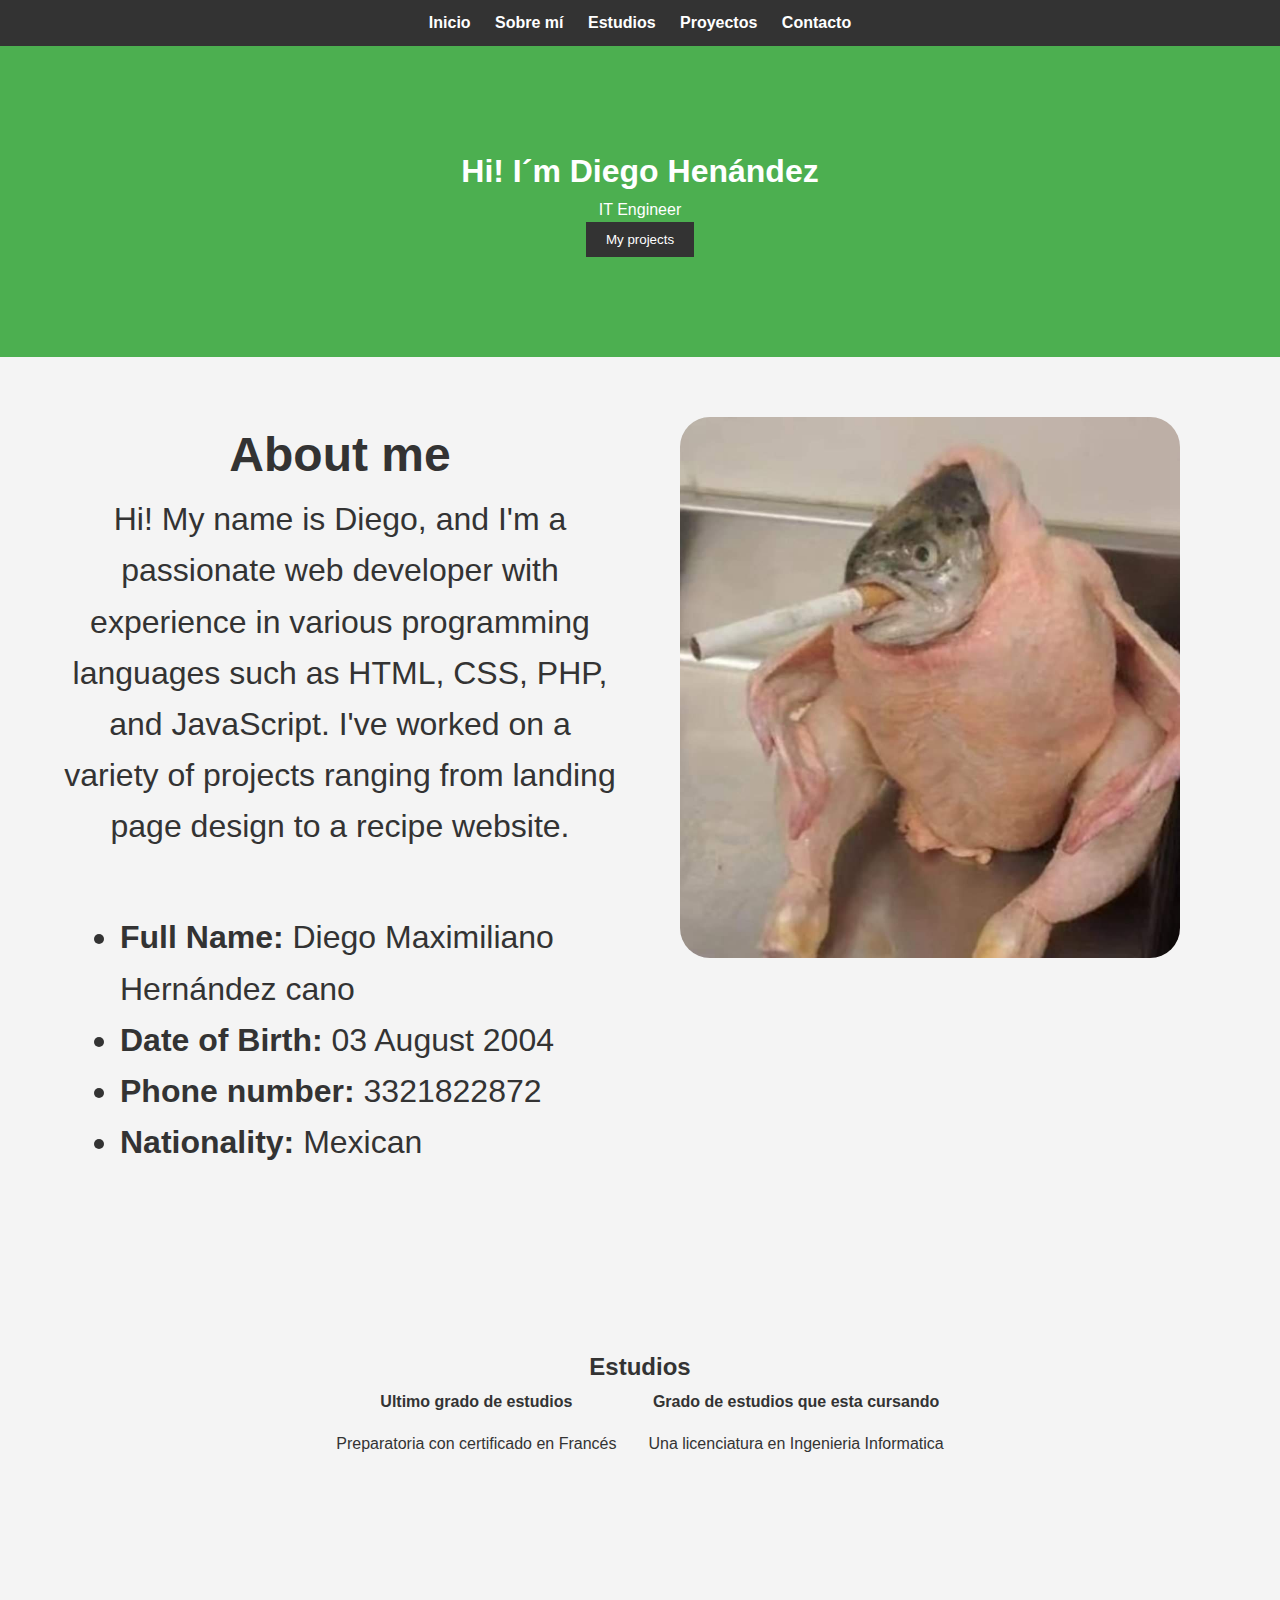
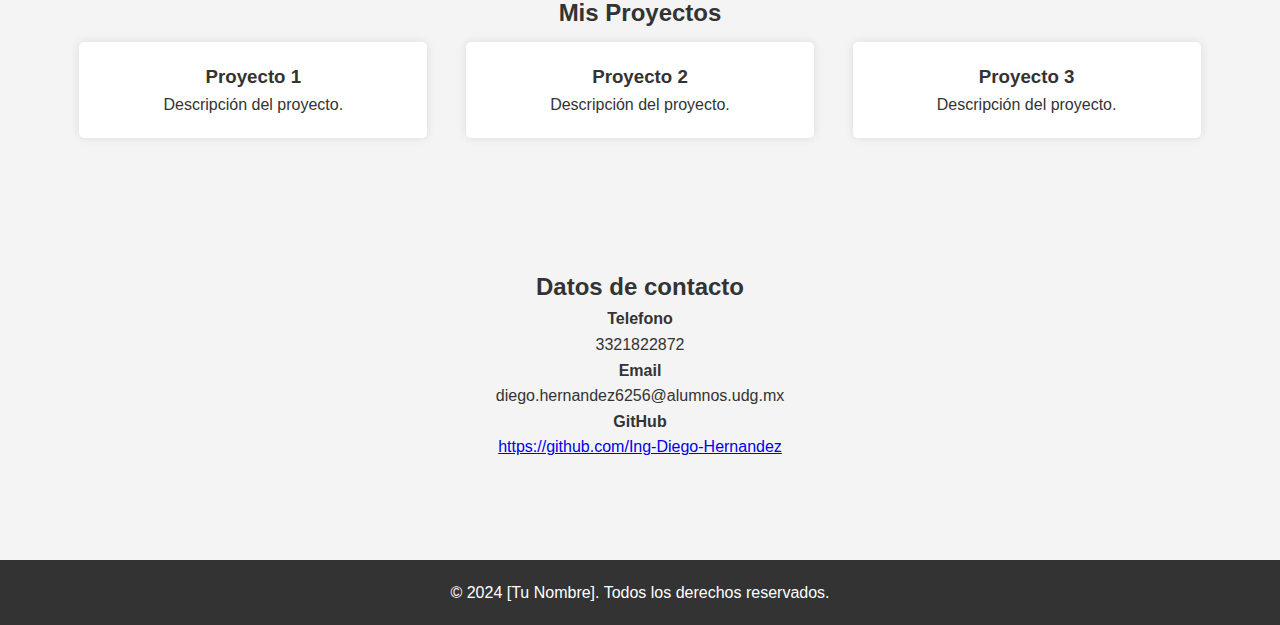
==== main.html @ 182c99d6 "first commit" ====
<!DOCTYPE html>
<html lang="en">
<head>
    <meta charset="UTF-8">
    <meta name="viewport" content="width=device-width, initial-scale=1.0">
    <title>Mi Portafolio</title>
    <link rel="stylesheet" href="styles/style.css">
</head>
<body>
    <header>
        <nav>
            <ul>
                <li><a href="#home">Inicio</a></li>
                <li><a href="#about">Sobre mí</a></li>
                <li><a href="#grade">Estudios</a></li>
                <li><a href="#projects">Proyectos</a></li>
                <li><a href="#contact">Contacto</a></li>
            </ul>
        </nav>
    </header>

    <section id="home" class="section">
        <h1>Hi! I´m Diego Henández</h1>
        <p>IT Engineer</p>
        <button onclick="scrollToSection('projects')">My projects</button>
    </section>

    <section id="about" class="about">
        <div class="left">
            <h2>About me</h2>
            <p>Hi! My name is Diego, and I'm a passionate web developer with 
                experience in various programming languages ​​such as HTML, CSS, PHP, 
                and JavaScript. I've worked on a variety of projects ranging 
                from landing page design to a recipe website.</p>
            
            <div class="about-list">
                <li><strong>Full Name:</strong> Diego Maximiliano Hernández cano </li>

                <li><strong>Date of Birth:</strong> 03 August 2004</li>

                <li><strong>Phone number:</strong> 3321822872</li>

                <li><strong>Nationality:</strong> Mexican</li>
            </div>
        </div>
        <div class="right">
            <img src="/images/soy.jpg" alt="Yo mero" style="width:500px; border-radius: 30px;">
        </div>
    </section>

    <section id="grade" class="section">
        <h2>Estudios</h2>
        <table style="margin: 0 auto;">
            <tr>
              <th>Ultimo grado de estudios</th>
              <th>Grado de estudios que esta cursando</th>
            </tr>
            <tr>
              <td>Preparatoria con certificado en Francés</td>
              <td>Una licenciatura en Ingenieria Informatica</td>
            </tr>
          </table>
    </section>

    <section id="projects" class="section">
        <h2>Mis Proyectos</h2>
        <div class="project-container">
            <div class="project">
                <h3>Proyecto 1</h3>
                <p>Descripción del proyecto.</p>
            </div>
            <div class="project">
                <h3>Proyecto 2</h3>
                <p>Descripción del proyecto.</p>
            </div>
            <div class="project">
                <h3>Proyecto 3</h3>
                <p>Descripción del proyecto.</p>
            </div>
        </div>
    </section>

    <section id="contact" class="section">
        <h2>Datos de contacto</h2>
        <h4>Telefono</h4>
        <p>3321822872</p>
        <h4>Email</h4>
        <p>diego.hernandez6256@alumnos.udg.mx</p>
        <h4>GitHub</h4>
        <p><a href="https://github.com/Ing-Diego-Hernandez" target="_blank">https://github.com/Ing-Diego-Hernandez</a></p>
    </section>


    <footer>
        <p>&copy; 2024 [Tu Nombre]. Todos los derechos reservados.</p>
    </footer>

    <script src="script.js"></script>
</body>
</html>
---- styles/style.css ----
* {
    margin: 0;
    padding: 0;
    box-sizing: border-box;
}

body {
    font-family: 'Arial', sans-serif;
    line-height: 1.6;
    color: #333;
    background-color: #f4f4f4;
}

header {
    background: #333;
    color: #fff;
    padding: 10px 0;
    text-align: center;
}

nav ul {
    list-style: none;
}

nav ul li {
    display: inline;
    margin: 0 10px;
}

nav ul li a {
    color: #fff;
    text-decoration: none;
    font-weight: bold;
}

.about {
    display: grid;
    grid-template-columns: repeat(2, 1fr);
    grid-template-rows: 1fr;
    grid-column-gap: 0px;
    grid-row-gap: 0px;
    text-align: center;
    padding: 60px;
}

.about-list {
    text-align: left;
    padding: 60px;
}

.left { 
    grid-area: 1 / 1 / 2 / 2; 
    font-size: 2em;
    margin-right: 20px;
}
.rigth { grid-area: 1 / 2 / 2 / 3; }

td {
    text-align: center;
    padding: 15px;
}

.section {
    padding: 60px;
    text-align: center;
    
}

#home {
    background: #4CAF50;
    color: white;
    padding: 100px 20px;
}

button {
    padding: 10px 20px;
    background: #333;
    color: white;
    border: none;
    cursor: pointer;
}

button:hover {
    background: #555;
}

#projects .project-container {
    display: flex;
    justify-content: space-around;
    flex-wrap: wrap;
}

.project {
    background: white;
    padding: 20px;
    margin: 10px;
    border-radius: 5px;
    box-shadow: 0 0 10px rgba(0, 0, 0, 0.1);
    width: 30%;
}

footer {
    background: #333;
    color: white;
    text-align: center;
    padding: 20px;
    margin-top: 40px;
}

footer p {
    margin: 0;
}
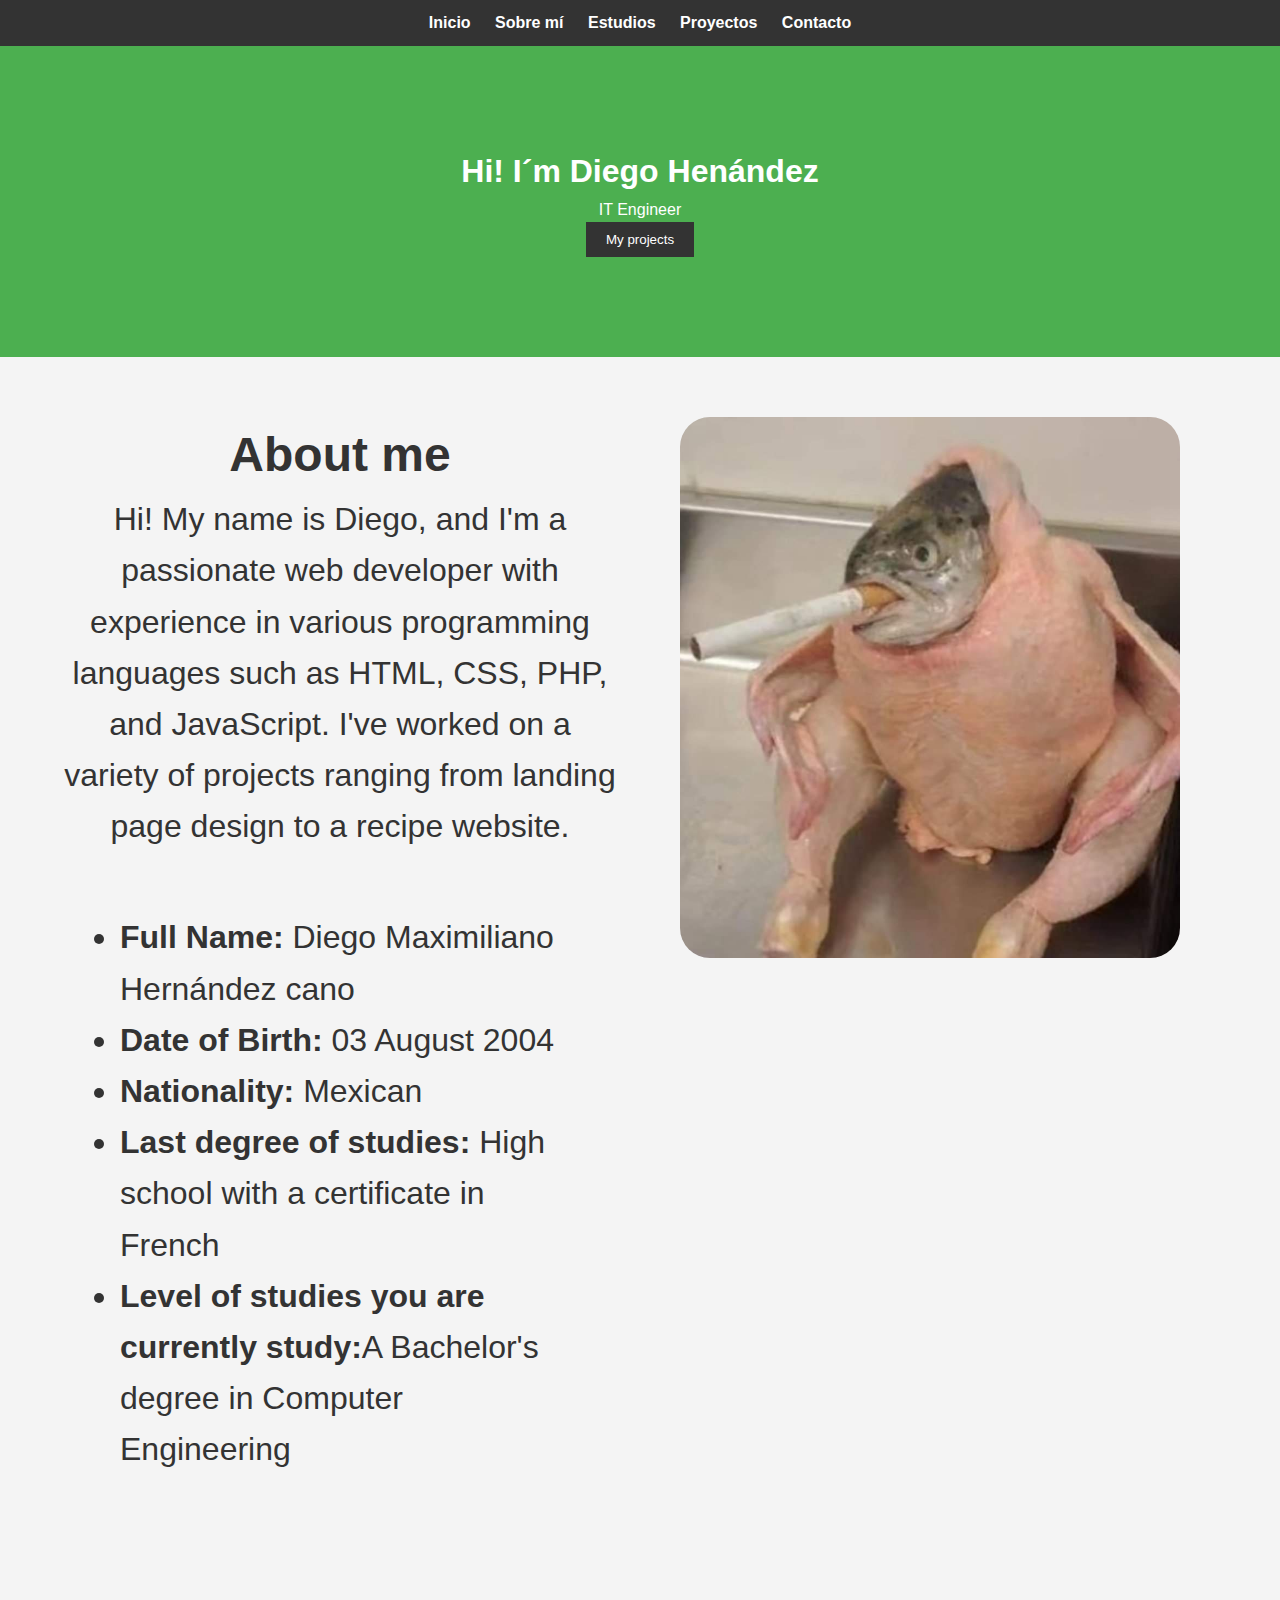
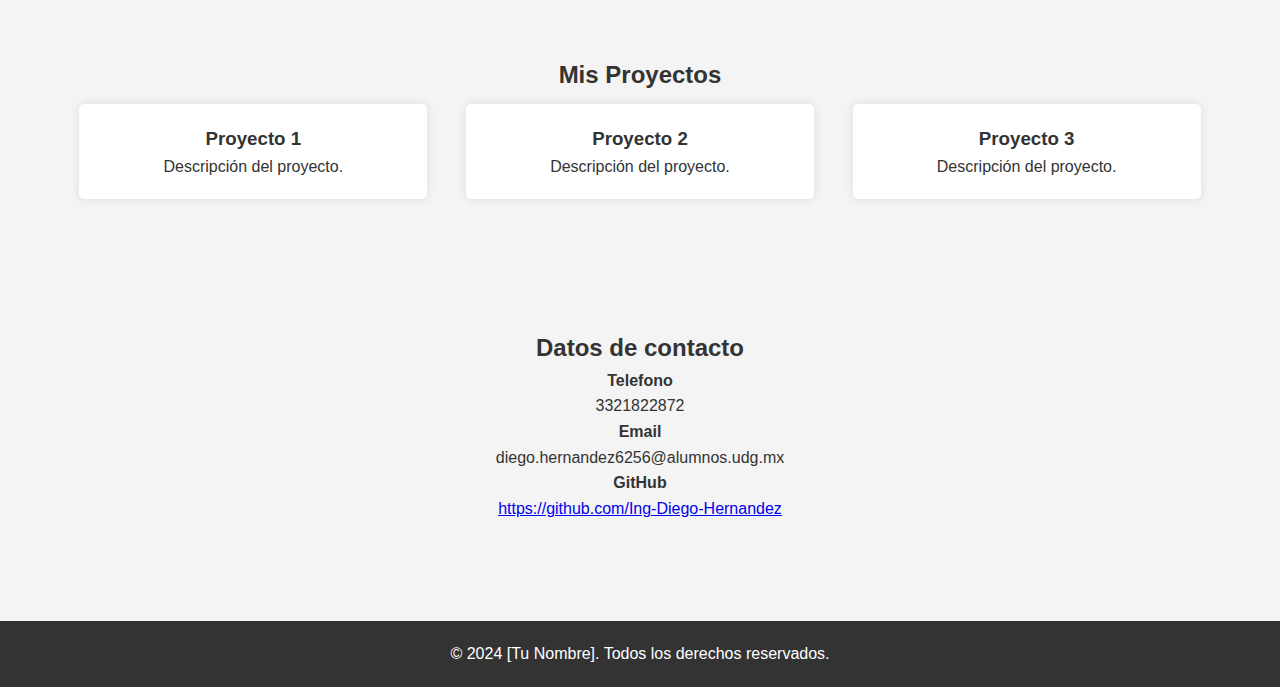
==== commit d3054b88: "commit" ====
--- a/main.html
+++ b/main.html
@@ -38,9 +38,12 @@
 
                 <li><strong>Date of Birth:</strong> 03 August 2004</li>
 
-                <li><strong>Phone number:</strong> 3321822872</li>
+                <li><strong>Nationality:</strong> Mexican</li>
 
-                <li><strong>Nationality:</strong> Mexican</li>
+                <li><strong>Last degree of studies:</strong> High school with a certificate in French</li>
+
+                <li><strong>Level of studies you are currently study:</strong>A Bachelor's degree in Computer Engineering</li>
+
             </div>
         </div>
         <div class="right">
@@ -48,19 +51,6 @@
         </div>
     </section>
 
-    <section id="grade" class="section">
-        <h2>Estudios</h2>
-        <table style="margin: 0 auto;">
-            <tr>
-              <th>Ultimo grado de estudios</th>
-              <th>Grado de estudios que esta cursando</th>
-            </tr>
-            <tr>
-              <td>Preparatoria con certificado en Francés</td>
-              <td>Una licenciatura en Ingenieria Informatica</td>
-            </tr>
-          </table>
-    </section>
 
     <section id="projects" class="section">
         <h2>Mis Proyectos</h2>
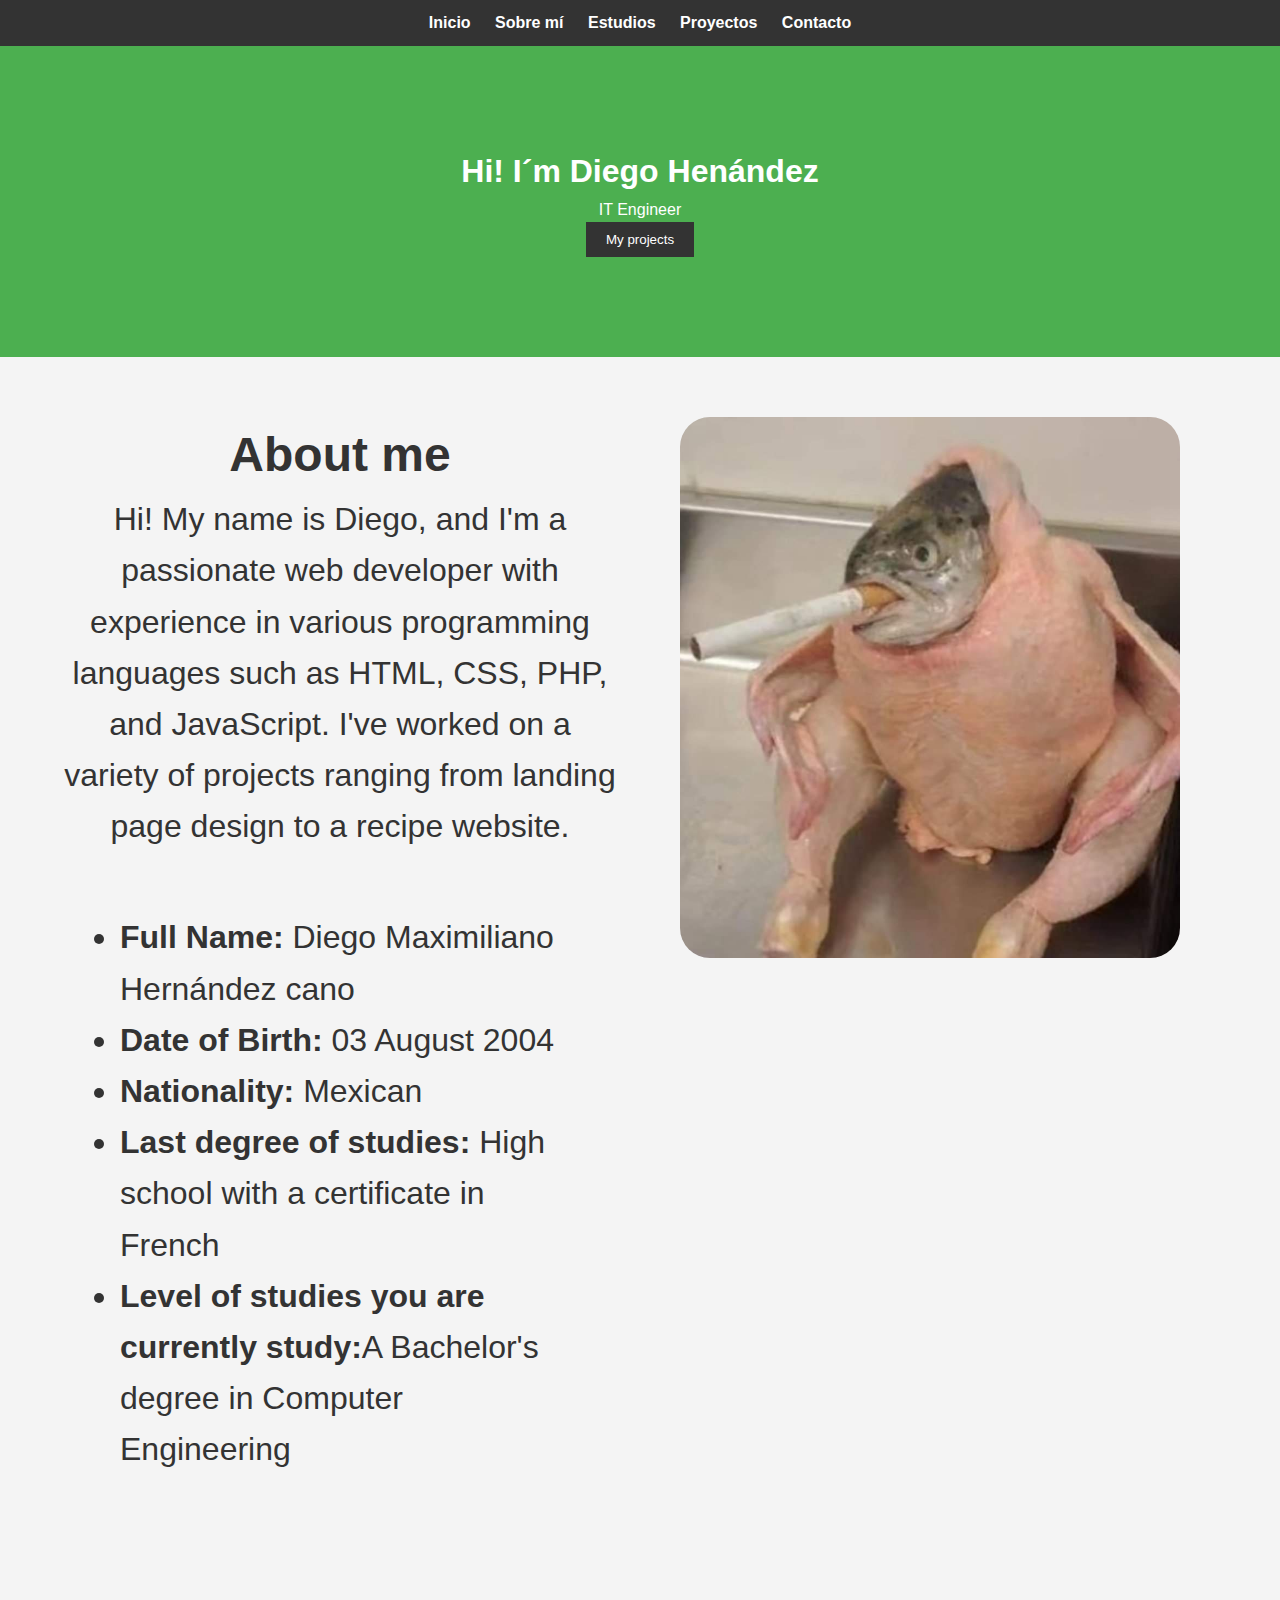
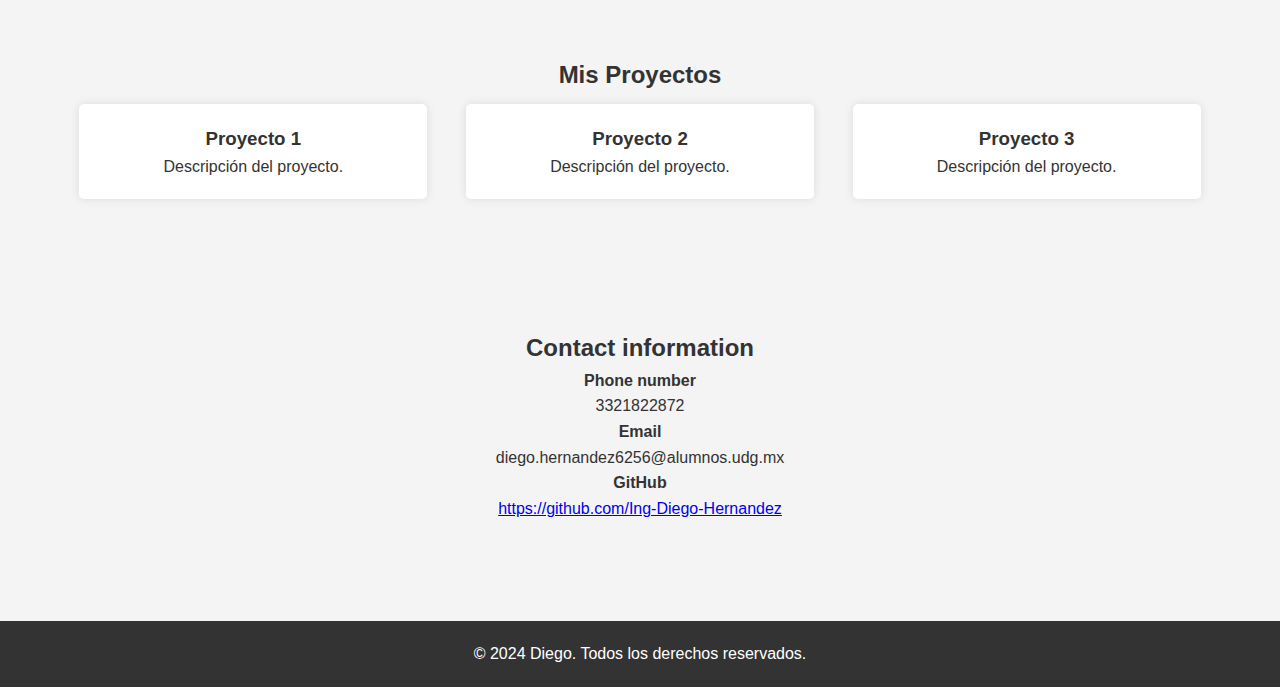
==== commit 8d1e3030: "commit" ====
--- a/main.html
+++ b/main.html
@@ -71,8 +71,8 @@
     </section>
 
     <section id="contact" class="section">
-        <h2>Datos de contacto</h2>
-        <h4>Telefono</h4>
+        <h2>Contact information</h2>
+        <h4>Phone number</h4>
         <p>3321822872</p>
         <h4>Email</h4>
         <p>diego.hernandez6256@alumnos.udg.mx</p>
@@ -82,7 +82,7 @@
 
 
     <footer>
-        <p>&copy; 2024 [Tu Nombre]. Todos los derechos reservados.</p>
+        <p>&copy; 2024 Diego. Todos los derechos reservados.</p>
     </footer>
 
     <script src="script.js"></script>
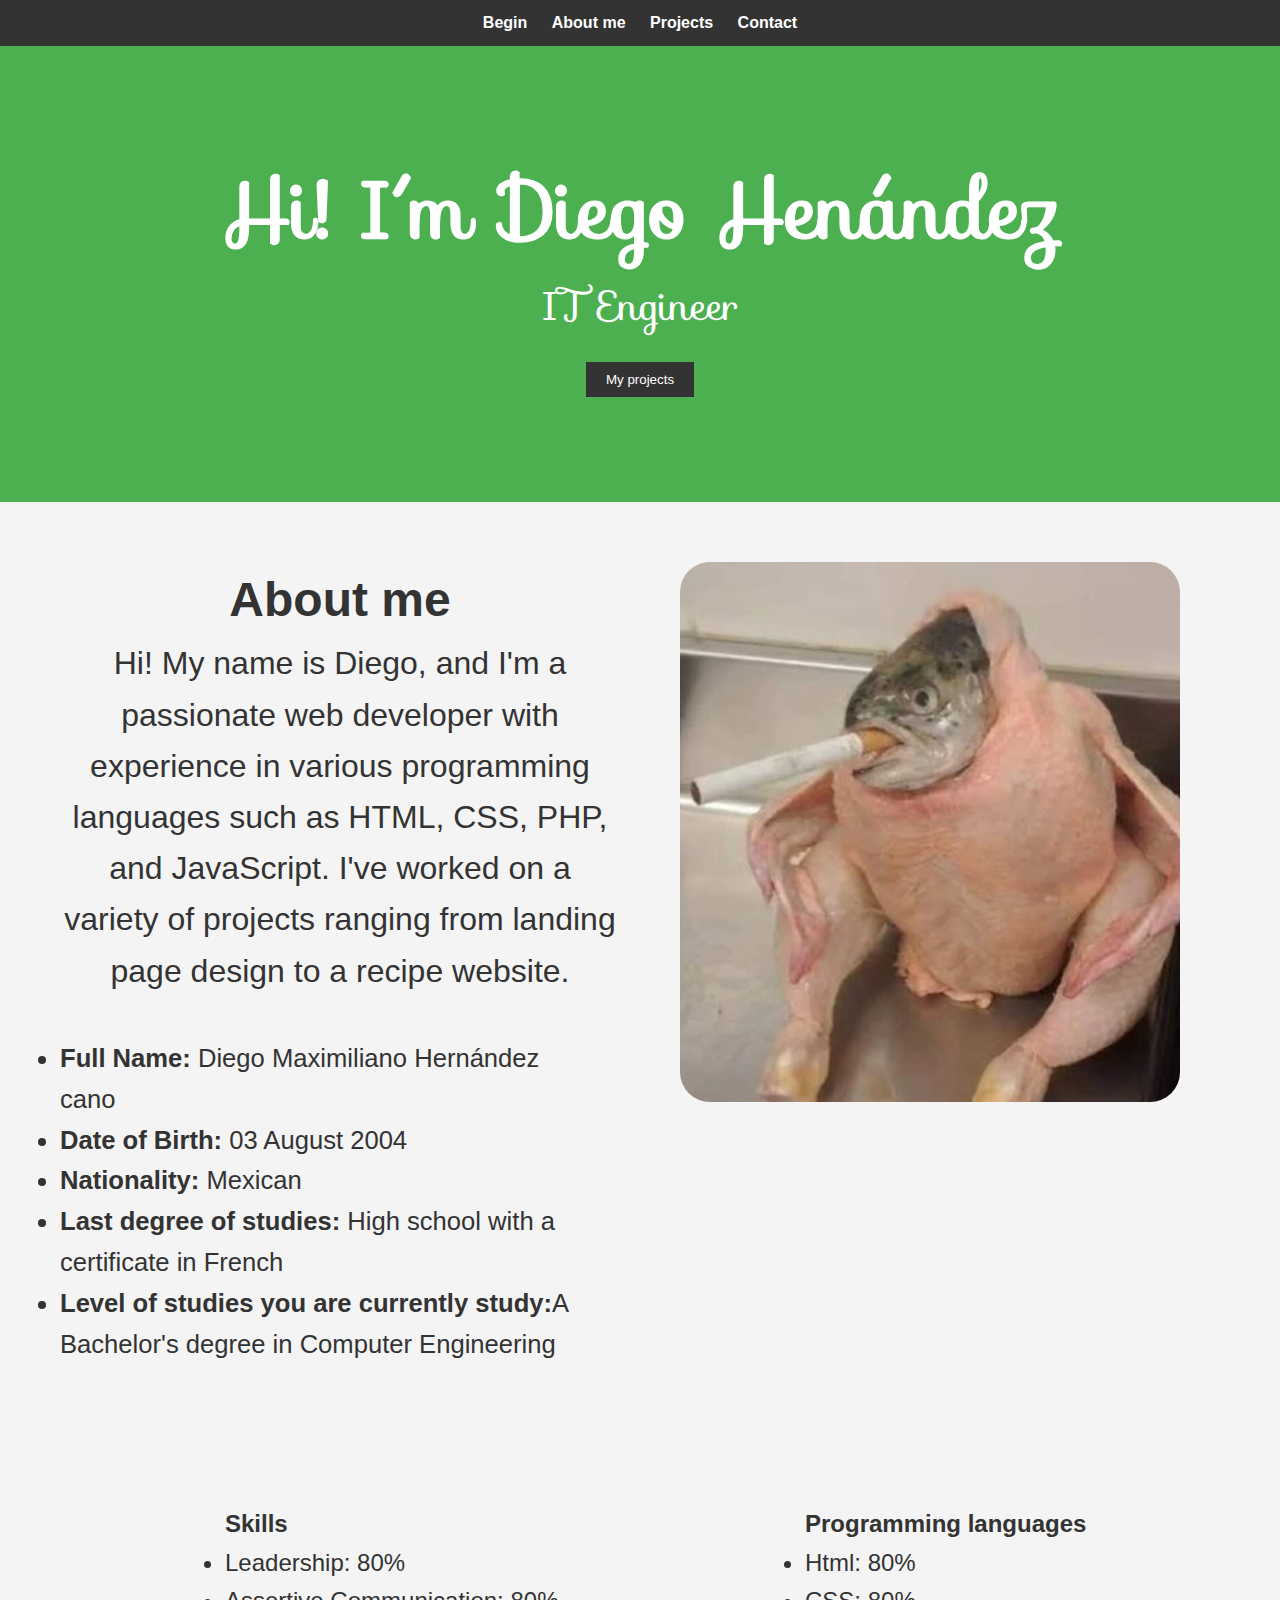
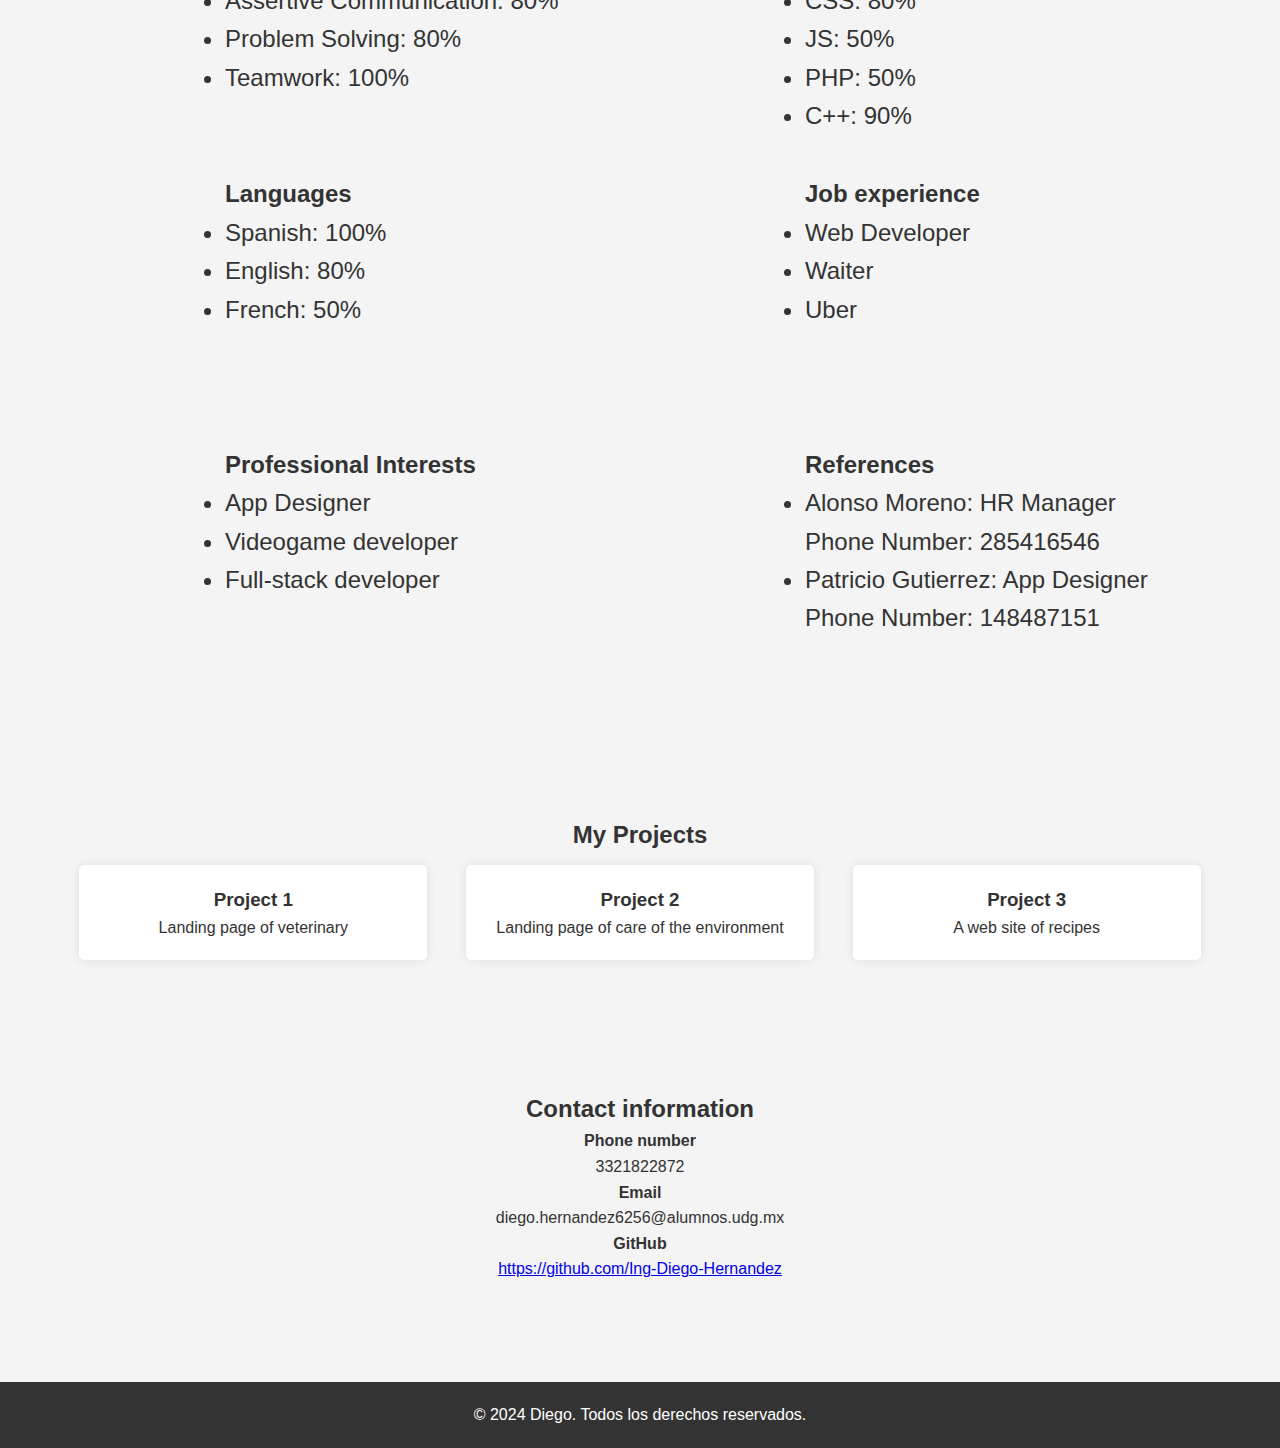
==== commit 92e844a5: "commit" ====
--- a/main.html
+++ b/main.html
@@ -5,16 +5,16 @@
     <meta name="viewport" content="width=device-width, initial-scale=1.0">
     <title>Mi Portafolio</title>
     <link rel="stylesheet" href="styles/style.css">
+    <link rel="stylesheet" href="https://fonts.googleapis.com/css?family=Sofia">
 </head>
 <body>
     <header>
         <nav>
             <ul>
-                <li><a href="#home">Inicio</a></li>
-                <li><a href="#about">Sobre mí</a></li>
-                <li><a href="#grade">Estudios</a></li>
-                <li><a href="#projects">Proyectos</a></li>
-                <li><a href="#contact">Contacto</a></li>
+                <li><a href="#home">Begin</a></li>
+                <li><a href="#about">About me</a></li>
+                <li><a href="#projects">Projects</a></li>
+                <li><a href="#contact">Contact</a></li>
             </ul>
         </nav>
     </header>
@@ -34,6 +34,7 @@
                 from landing page design to a recipe website.</p>
             
             <div class="about-list">
+                <br>
                 <li><strong>Full Name:</strong> Diego Maximiliano Hernández cano </li>
 
                 <li><strong>Date of Birth:</strong> 03 August 2004</li>
@@ -51,21 +52,65 @@
         </div>
     </section>
 
+    <section class="skills">
+        <div class="skle1">
+            <h4>Skills</h4>
+            <li>Leadership: 80%</li>
+            <li>Assertive Communication: 80%</li>
+            <li>Problem Solving: 80%</li>
+            <li>Teamwork: 100%</li>
+        </div>
+        <div class="skri1">
+            <h4>Programming languages</h4>
+            <li>Html: 80%</li>
+            <li>CSS: 80%</li>
+            <li>JS: 50%</li>
+            <li>PHP: 50%</li>
+            <li>C++: 90%</li>
+        </div>
+        <div class="skle2">
+            <h4>Languages</h4>
+            <li>Spanish: 100%</li>
+            <li>English: 80%</li>
+            <li>French: 50%</li>
+        </div>
+        <div class="skri2">
+            <h4>Job experience</h4>
+            <li>Web Developer</li>
+            <li>Waiter</li>
+            <li>Uber</li>
+        </div>
+        <div class="skle3">
+            <h4>Professional Interests</h4>
+            <li>App Designer</li>
+            <li>Videogame developer</li>
+            <li>Full-stack developer</li>
+        </div>
+        <div class="skri3">
+            <h4>References</h4>
+            <li>Alonso Moreno: HR Manager</li>
+            <p>Phone Number: 285416546</p>
+            <li>Patricio Gutierrez: App Designer</li>
+            <p>Phone Number: 148487151</p>
+        </div>
+
+    </section>
+
 
     <section id="projects" class="section">
-        <h2>Mis Proyectos</h2>
+        <h2>My Projects</h2>
         <div class="project-container">
             <div class="project">
-                <h3>Proyecto 1</h3>
-                <p>Descripción del proyecto.</p>
+                <h3>Project 1</h3>
+                <p>Landing page of veterinary</p>
             </div>
             <div class="project">
-                <h3>Proyecto 2</h3>
-                <p>Descripción del proyecto.</p>
+                <h3>Project 2</h3>
+                <p>Landing page of care of the environment</p>
             </div>
             <div class="project">
-                <h3>Proyecto 3</h3>
-                <p>Descripción del proyecto.</p>
+                <h3>Project 3</h3>
+                <p>A web site of recipes</p>
             </div>
         </div>
     </section>
--- a/styles/style.css
+++ b/styles/style.css
@@ -44,8 +44,9 @@
 }
 
 .about-list {
+    font-size: 0.8em;
+    margin-right: 20px;
     text-align: left;
-    padding: 60px;
 }
 
 .left { 
@@ -55,10 +56,60 @@
 }
 .rigth { grid-area: 1 / 2 / 2 / 3; }
 
-td {
+
+.skills {
+    display: grid;
+    grid-template-columns: repeat(2, 1fr);
+    grid-template-rows: repeat(3, 1fr);
+    grid-column-gap: 0px;
+    grid-row-gap: 0px;
     text-align: center;
-    padding: 15px;
+    padding: 60px;
 }
+    
+.skle1 { 
+    grid-area: 1 / 1 / 2 / 2; 
+    font-size: 1.5em;
+    margin: 20px;
+    text-align: left;
+    padding-left: 25%;
+}
+.skri1 { 
+    grid-area: 1 / 2 / 2 / 3; 
+    font-size: 1.5em;
+    margin: 20px;
+    text-align: left;
+    padding-left: 25%;
+}
+.skle2 { 
+    grid-area: 2 / 1 / 3 / 2; 
+    font-size: 1.5em;
+    margin: 20px;
+    text-align: left;
+    padding-left: 25%;
+}
+.skri2 { 
+    grid-area: 2 / 2 / 3 / 3; 
+    font-size: 1.5em;
+    margin: 20px;
+    text-align: left;
+    padding-left: 25%;
+}
+.skle3 { 
+    grid-area: 3 / 1 / 4 / 2; 
+    font-size: 1.5em;
+    margin: 20px;
+    text-align: left;
+    padding-left: 25%;
+}
+.skri3 { 
+    grid-area: 3 / 2 / 4 / 3; 
+    font-size: 1.5em;
+    margin: 20px;
+    text-align: left;
+    padding-left: 25%;
+}
+
 
 .section {
     padding: 60px;
@@ -68,8 +119,10 @@
 
 #home {
     background: #4CAF50;
-    color: white;
+    color: #ffffff;
     padding: 100px 20px;
+    font-family: "Sofia", sans-serif;
+    font-size: 2.5em;
 }
 
 button {
